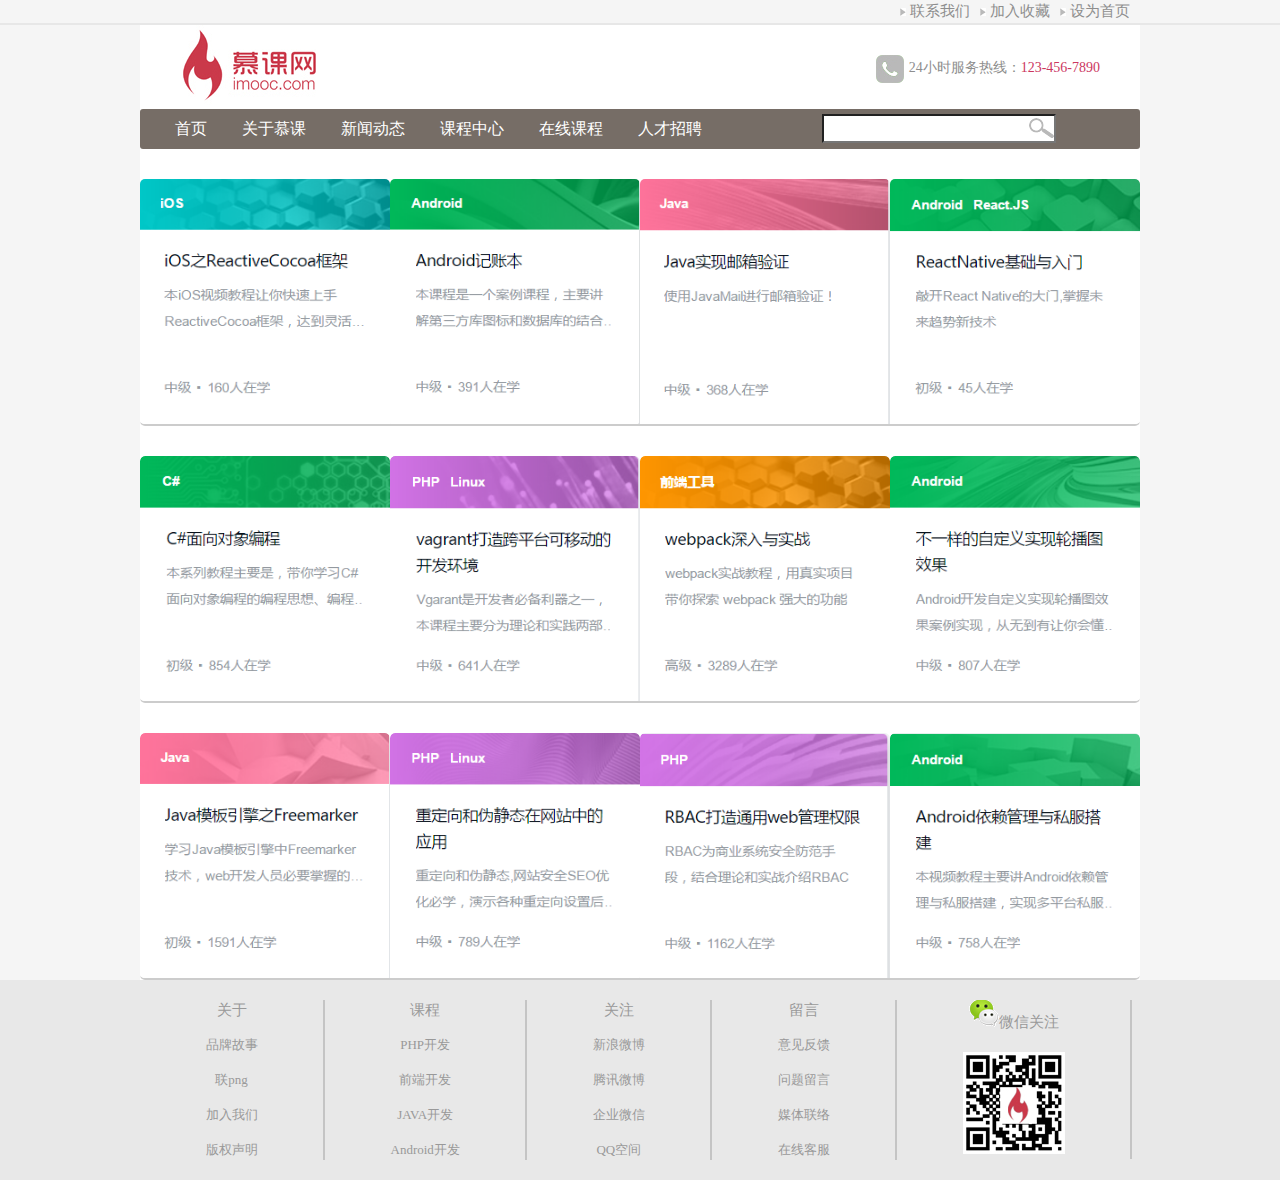
==== courses.html @ b500bc68 "myweb" ====
<!DOCTYPE html>
<html lang="en">
<head>
	<meta charset="UTF-8">
	<title>课程列表</title>
	<link rel="stylesheet" href="css/courses.css">
	<script src="js/setHomeSetFav.js" type="text/javascript" charset="gb2312"></script>
	<style>
		
	</style>
</head>
<body>
<header>
	<div class="header_wrapper">
	<ul id="header_list">
		<li><a href="">设为首页</a></li>
		<li><a href="">加入收藏</a></li>
		<li><a href="">联系我们</a></li>
	</ul>
	</div>
</header>
<div class="center">
<nav>
	<div id="nav_logo">
		<a href="index.html"><img src="images/logo.jpg" alt="" id="nav_left"></a>
		<div id="nav_right">
			<img src="images/tel.jpg" alt="">24小时服务热线：<span>123-456-7890</span>
		</div>
	</div>
	<div id="nav_list">
		<ul>
			<li><a href="index.html">首页</a></li>
			<li><a href="list.html">关于慕课</a></li>
			<li><a href="list.html">新闻动态</a></li>
			<li><a href="courses.html">课程中心</a></li>
			<li><a href="courses.html">在线课程</a></li>
			<li><a href="list.html">人才招聘</a></li>
		</ul>
		<form action="#" onsubmit="return mySubmit()">
			<input type="text" id="search">
		</form>
	</div>
</nav>
<section id="courses">
	<div id="row_1">
		<div class="rotate_wrapper">
			<div class="rotate">
				<img src="imgs/01.png" alt="">
				<img src="imgs_back/01.jpg" class="img_back">
			</div>	
		</div>		
		<div class="rotate_wrapper">
			<div class="rotate">
				<img src="imgs/02.png" alt="">
				<img src="imgs_back/02.jpg" class="img_back">
			</div>	
		</div>		
		<div class="rotate_wrapper">
			<div class="rotate">
				<img src="imgs/03.png" alt="">
				<img src="imgs_back/03.jpg" class="img_back">
			</div>	
		</div>	
		<div class="rotate_wrapper">
			<div class="rotate">
				<img src="imgs/04.png" alt="">
				<img src="imgs_back/04.jpg" class="img_back">
			</div>	
		</div>		
	</div>
	<div id="row_2">
		<div>
			<img src="imgs/05.png" alt="">
		</div>
		<div>
			<img src="imgs/06.png" alt="">
		</div>
		<div>
			<img src="imgs/07.png" alt="">
		</div>
		<div>
			<img src="imgs/08.png" alt="">
		</div>
	</div>
	<div id="row_3">
		<div class="slide_wrapper">
			<img src="imgs/09.png" alt="">
			<div><p>在web开发框架中，MVC模式是最常用的设计模式。企业web应用基本都会用到。Freemarker的设计可以用来生成HTML。它语法简单、功能强大、灵活，宏模板可复用，是互联网前端很常用的技术。</p></div>
		</div>
		<div class="slide_wrapper">
			<img src="imgs/10.png" alt="">
			<div><p>伪静态是SEO重要的方法，通过重定向来实现，并且可以通过重定向来隐藏网站的技术，过滤异常访问。本课分为两部分，前半部分详细介绍Apache重定向的基础知识，后半部分通过多个实际案例再次加深对重定向的理解，并且会演示各种重定向设置后的实际效果。</p></div>
		</div>
		<div class="slide_wrapper">
			<img src="imgs/11.png" alt="">
			<div><p>本课程讲的是Android依赖管理与私服搭建，首先会对Android依赖管理做一个简单介绍，让大家有个初步认识，然后为大家讲解Android依赖的多种引入方式，接着只如何在不同的平台下搭建自己的私服以及如何创建个人代码仓库，最后对课程内容进行总结。</p></div>
		</div>
		<div class="slide_wrapper">
			<img src="imgs/12.png" alt="">
			<div><p>RBAC是商业系统中最常见的权限管理技术之一。RBAC是一种思想，任何编程语言都可以实现，其成熟简单的控制思想 越来越受广大开发人员喜欢。</p></div>
		</div>
	</div>
</section>
</div>
<footer>
<div class="footer_wrapper">
	<ul class="footer_outer">
		<li>关于
			<ul class="footer_inner">
				<li>品牌故事</li>
				<li>联png</li>
				<li>加入我们</li>
				<li>版权声明</li>
			</ul>
		</li>
		<li>课程
			<ul class="footer_inner">
				<li>PHP开发</li>
				<li>前端开发</li>
				<li>JAVA开发</li>
				<li>Android开发</li>
			</ul>
		</li>
		<li>关注
			<ul class="footer_inner">
				<li>新浪微博</li>
				<li>腾讯微博</li>
				<li>企业微信</li>
				<li>QQ空间</li>
			</ul>
		</li>
		<li>留言
			<ul class="footer_inner">
				<li>意见反馈</li>
				<li>问题留言</li>
				<li>媒体联络</li>
				<li>在线客服</li>
			</ul>
		</li>
		<li>
			<img src="images/weixin.png" alt="微信关注" width="30" height="27"/>微信关注<br>
	        <img src="images/qrcode.jpg" alt="扫描关注慕课网官方微信" style="width:102px; height:102px;margin-top:20px;"/>
		</li>
	</ul>
	</div>
</footer>


<script>
	function mySubmit(){
		var keyword=document.getElementById("search").value;
		location.href="https://www.baidu.com/s?wd="+keyword+" 慕课网";
		return false;
	}
</script>
</body>
</html>
---- css/courses.css ----
*{
	margin:0;
	padding:0;
	
}
body{
	background: #f5f5f5;
	font-size:14px;
	font-family: "微软雅黑";
}
li{
	list-style: none;
}
a{
	text-decoration: none;
}

header{
	border-bottom:2px solid #e7e7e7;
	overflow: hidden;
}

header a{
	float:right;
	font-size:15px;
	padding:2px 10px;
	color:#8e8e8e;

	background: url(../images/arrow.jpg) left center no-repeat;
}
.header_wrapper{
	width:1000px;
	margin:0 auto;
}
.center{
	width:1000px;
	margin:0 auto;
	background: #fff;
}
nav{
	overflow: hidden;
	position:relative;
}

#nav_right{
	position:absolute;
	right:30px;
	top:10px;
	margin:20px 10px;
	color:#8e8e8e;
}
#nav_right span{
	color:#cc375f;
}
#nav_right img{
	vertical-align: middle;
	margin:0 5px;
}
#nav_list{
	width: 100%;
	background-color:#766d66;
	border-radius: 3px;
	overflow: hidden;
}
#nav_list a{
	float:left;
	font-size:16px;
	color:#fff;
	margin-left: 35px;
	line-height: 40px;
}
#nav_list input{
	height:25px;
	margin-left:120px;
	width:200px;
	margin-top:5px;
	background:#fff url(../images/search.jpg) no-repeat right center;
	padding-right: 30px;
}
#courses img{
	width:250px;
	height:250px;
}
footer{
	overflow: hidden;
	width:100%;
	background:#e8e8e8;
}
.footer_wrapper{
	width:1000px;
	margin:0 auto;
}
.footer_outer>li{
	float:left;
	font-size:15px;
	color:#999999;
	margin:20px 0;
	padding:0 65.5px;
	line-height: 20px;
	text-align: center;
	border-right:2px solid #c4c4c4;
}
.footer_inner li{
	font-size:13px;
	margin-top:15px;
}
#courses img,#courses div{
	border-radius: 5px;
}
#row_1,#row_2,#row_3{
	width:100%;
	height: 245px;
	overflow: hidden;
	padding-top: 30px;
	border-bottom:2px solid #ccc;
}
.rotate_wrapper{
	float:left;
	width: 250px;
	height: 250px;
	position: relative;
	perspective: 700px;
}
.rotate{
	transition: 0.6s;
	transform-style: preserve-3d;
}
.rotate img{
	width: 250px;
	height: 250px;
	position: absolute;
	left: 0;
	top:0;
	backface-visibility: hidden;
}
.img_back{
	transform:rotateY(180deg);
}
.rotate_wrapper:hover .rotate{
	transform: rotateY(180deg);
}
#row_2 div{
	width:250px;
	height:250px;
	margin:0;
	padding:0;
	float:left;
	overflow: hidden;
}
#row_2 img{
	width: 250px;
	height: 250px;
}
@keyframes scale{
	0%{
		width:250px;
		height:250px;
		margin:0;
	}
	100%{
		width: 300px;
		height: 300px;
		margin:-25px 0 0 -25px;
	}
}
#row_2 div:hover img{
	animation:scale .4s linear 0.1s forwards;
}
.slide_wrapper{
	width: 250px;
	height: 250px;
	position: relative;
	overflow: hidden;
	float:left;
}
.slide_wrapper img{
	position: absolute;
	top: 0;
	left: 0;
}
.slide_wrapper div{
	position: absolute;
	left: 0;
	top:0;
	width: 250px;
	height:0;
	margin:auto;
	background: rgba(0,0,0,0.7);
	overflow: hidden;
	border-radius: 5px;
}
.slide_wrapper p{
	color:#fff;
	margin:15px;
	font-size:15px;
	line-height:25px;
}
@keyframes slide{
	0%{
		height:0;
		top:125px;
	}
	100%{
		height: 250px;
		top:0;
	}
}
.slide_wrapper:hover div{
	animation:slide 0.2s linear 0.1s forwards;
}
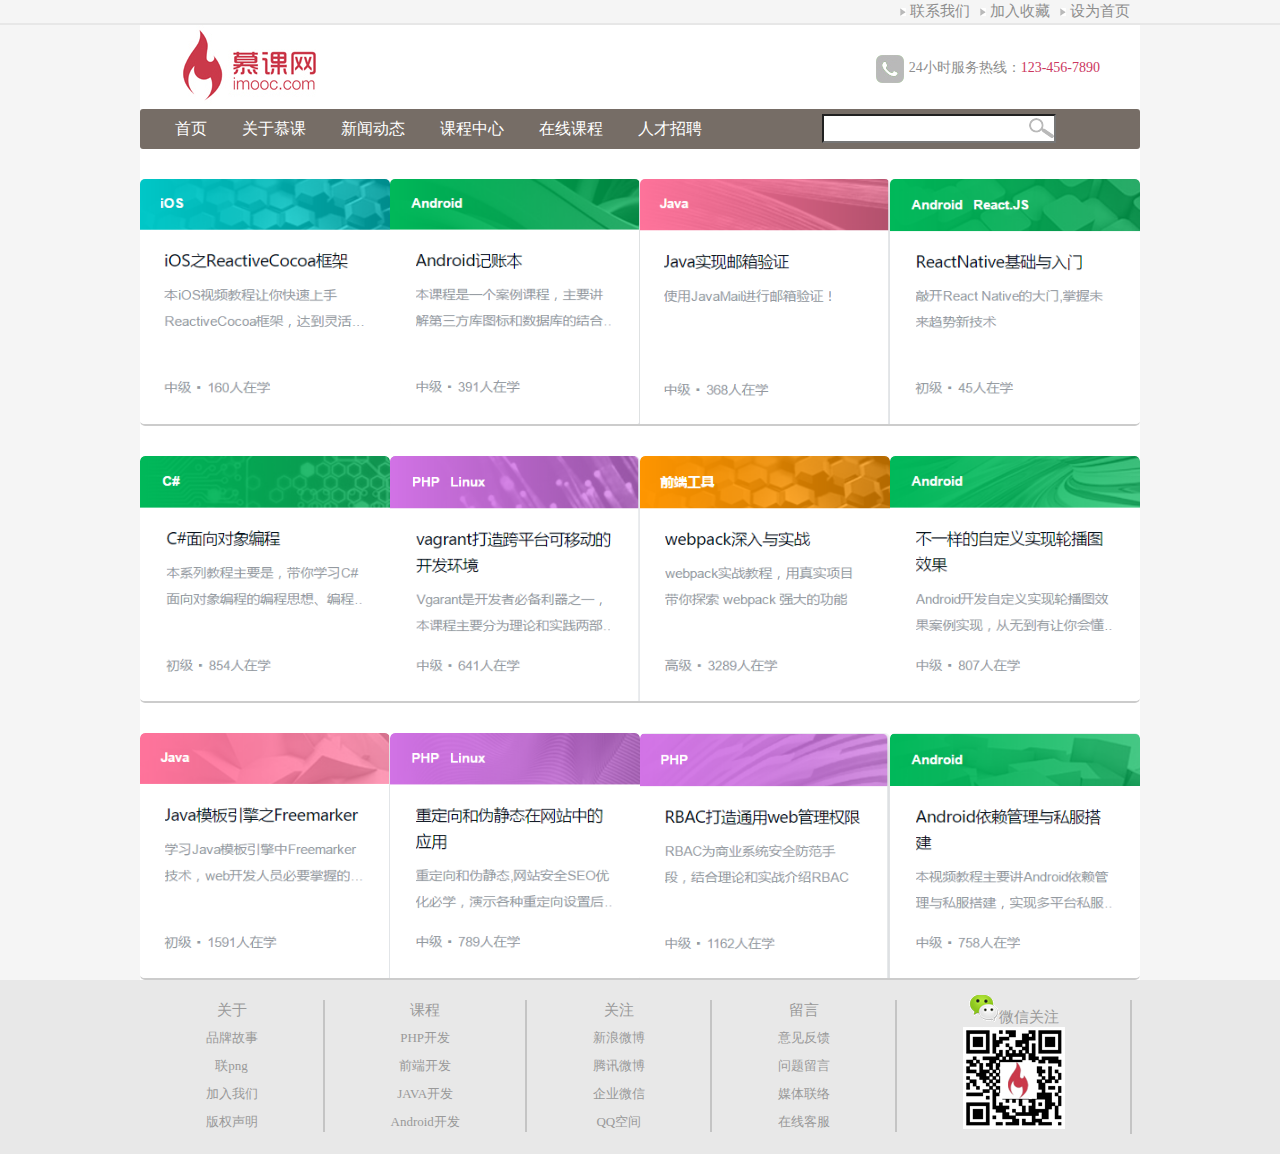
==== commit c8f04dff: "修改footer" ====
--- a/courses.html
+++ b/courses.html
@@ -138,8 +138,8 @@
 			</ul>
 		</li>
 		<li>
-			<img src="images/weixin.png" alt="微信关注" width="30" height="27"/>微信关注<br>
-	        <img src="images/qrcode.jpg" alt="扫描关注慕课网官方微信" style="width:102px; height:102px;margin-top:20px;"/>
+			<img src="images/weixin.png" alt="微信关注" width="30" height="27" style="margin-top:-5px;"/>微信关注<br>
+	        <img src="images/qrcode.jpg" alt="扫描关注慕课网官方微信" style="width:102px; height:102px;"/>
 		</li>
 	</ul>
 	</div>
--- a/css/courses.css
+++ b/css/courses.css
@@ -102,7 +102,7 @@
 }
 .footer_inner li{
 	font-size:13px;
-	margin-top:15px;
+	margin-top:8px;
 }
 #courses img,#courses div{
 	border-radius: 5px;
